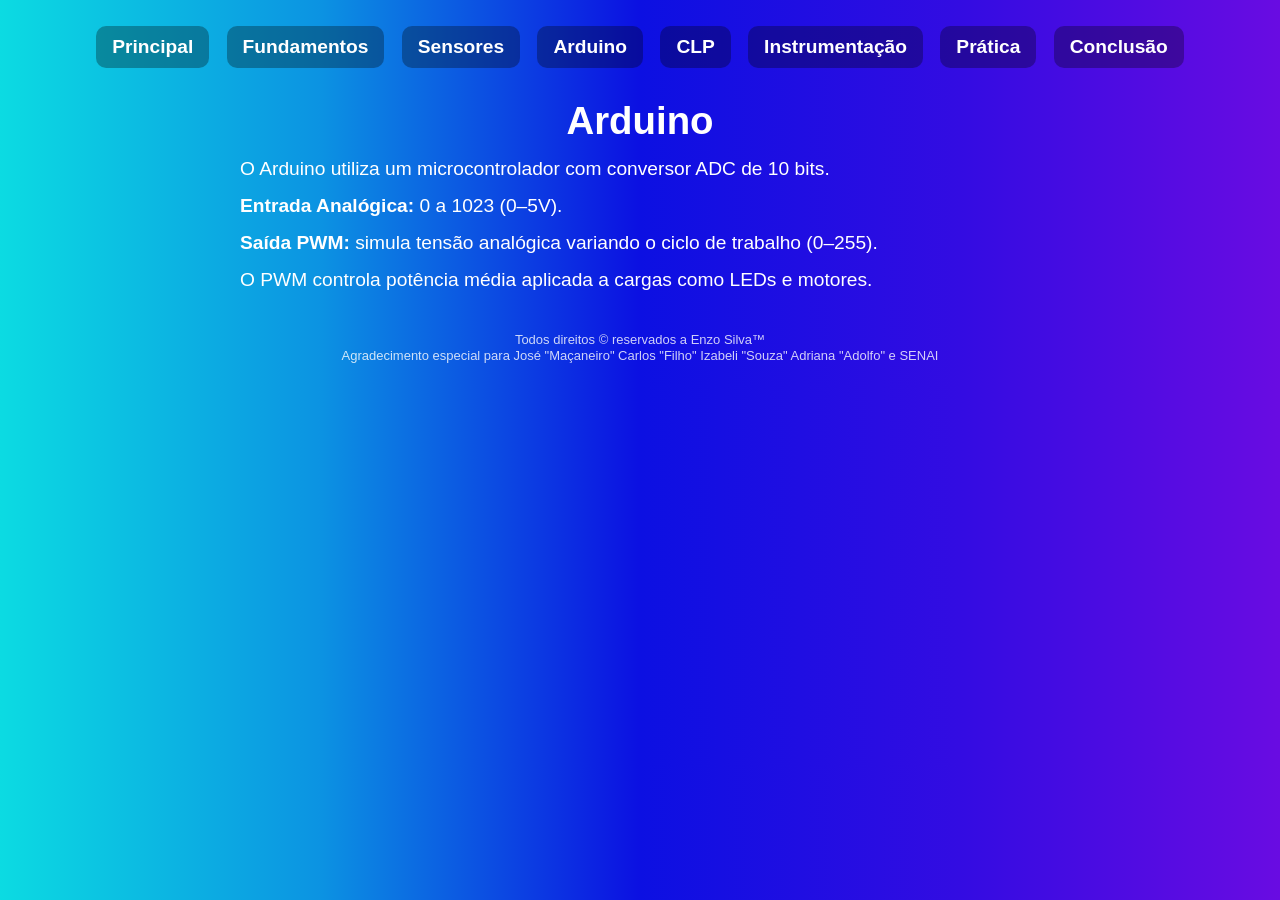
==== html/arduino.html @ f9ceaac1 "versão um" ====
<!DOCTYPE html>
<html lang="pt-BR">
<head>
<meta charset="UTF-8">
<meta name="viewport" content="width=device-width, initial-scale=1.0">
<link rel="stylesheet" href="../css/style.css">
<title>Arduino</title>
</head>
<body>

<header>
<nav>
<a href="../index.html">Principal</a>
<a href="./fundamentos.html">Fundamentos</a>
<a href="./sensores.html">Sensores</a>
<a href="./arduino.html">Arduino</a>
<a href="./clp.html">CLP</a>
<a href="./instrumentacao.html">Instrumentação</a>
<a href="./pratica.html">Prática</a>
<a href="./conclusao.html">Conclusão</a>
</nav>
</header>

<main>
<h1>Arduino</h1>

<p>O Arduino utiliza um microcontrolador com conversor ADC de 10 bits.</p>

<p><b>Entrada Analógica:</b> 0 a 1023 (0–5V).</p>

<p><b>Saída PWM:</b> simula tensão analógica variando o ciclo de trabalho (0–255).</p>

<p>O PWM controla potência média aplicada a cargas como LEDs e motores.</p>

</main>

<footer>
<small>
Todos direitos &copy; reservados a Enzo Silva&trade;<br>
Agradecimento especial para José "Maçaneiro" Carlos "Filho" Izabeli "Souza" Adriana "Adolfo" e SENAI
</small>
</footer>

</body>
</html>
---- css/style.css ----
/* RESET */
* {
    margin: 0;
    padding: 0;
    box-sizing: border-box;
}

/* CORPO */
body {
    background: linear-gradient(to right, rgb(12, 219, 226), rgb(12, 147, 226), rgb(12, 16, 226), rgb(51, 12, 226), rgb(105, 12, 226));
    color: white;
    font-family: Arial, Helvetica, sans-serif;
    font-size: 1.2rem;
    text-align: center;
    padding: 20px;
}

/* HEADER */
header {
    margin-bottom: 20px;
}

/* MENU */
nav {
    margin-bottom: 25px;
}

/* LINKS GERAIS */
a {
    text-decoration: none;
    color: white;
}

/* LINKS DO MENU (DESTACADOS) */
nav a {
    display: inline-block;
    margin: 6px;
    padding: 10px 16px;
    border-radius: 10px;
    background-color: rgba(0, 0, 0, 0.3);
    font-weight: bold;
    transition: 0.3s;
}

/* HOVER */
nav a:hover {
    background-color: rgb(0, 0, 0);
    transform: scale(1.08);
}

/* CLIQUE */
nav a:active {
    transform: scale(0.95);
}

/* LINK ATIVO (opcional) */
nav a.ativo {
    background-color: rgb(0, 0, 0);
}

/* CONTEÚDO */
main {
    max-width: 800px;
    margin: auto;
}

h1, h2 {
    margin-bottom: 15px;
}

p {
    text-align: justify;
    margin-bottom: 15px;
}

/* IMAGENS */
.imgUm img,
.imgDois img,
.imgTres img {
    width: 360px;
    height: 210px;
    border-radius: 16px;
    margin-top: 10px;
}

.imgsArd img {
    border-radius: 16px;
}

/* VÍDEOS */
.video-inicial iframe,
.video-placa iframe,
.video-ard iframe {
    width: 340px;
    height: 340px;
    border-radius: 16px;
    margin-top: 10px;
}

/* MAPA */
.endereco iframe {
    width: 340px;
    height: 340px;
    border-radius: 16px;
    margin-top: 10px;
}

/* RODAPÉ */
footer {
    margin-top: 40px;
    font-size: 0.9rem;
    opacity: 0.8;
}

/* Small */
small {
    font-size: small;
}
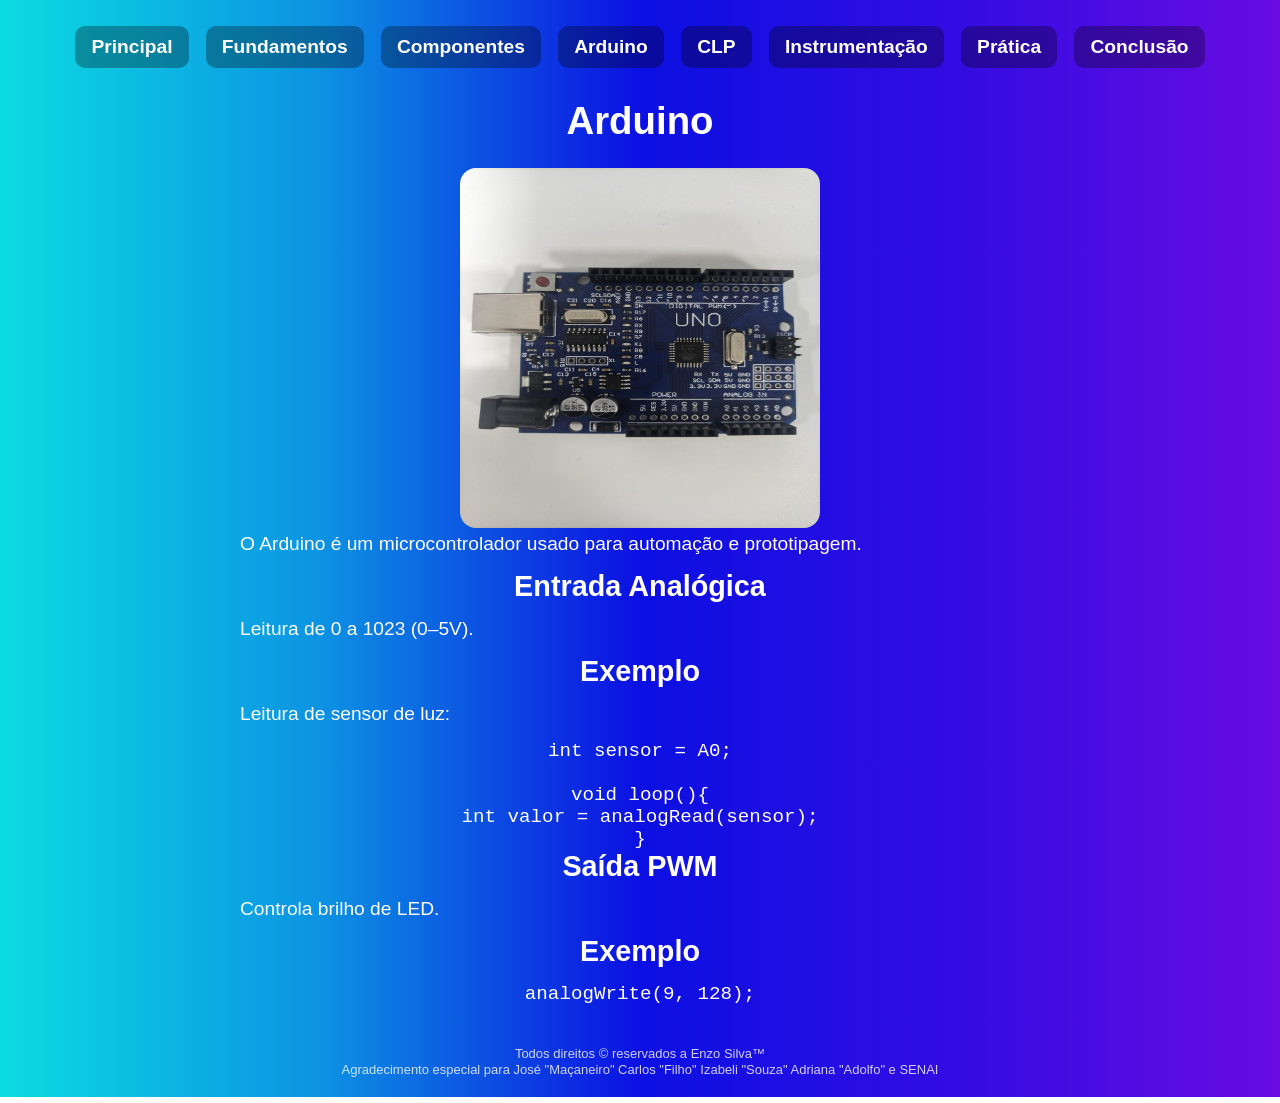
==== commit 9ddfab57: "versão três" ====
--- a/html/arduino.html
+++ b/html/arduino.html
@@ -12,7 +12,7 @@
 <nav>
 <a href="../index.html">Principal</a>
 <a href="./fundamentos.html">Fundamentos</a>
-<a href="./sensores.html">Sensores</a>
+<a href="./componentes.html">Componentes</a>
 <a href="./arduino.html">Arduino</a>
 <a href="./clp.html">CLP</a>
 <a href="./instrumentacao.html">Instrumentação</a>
@@ -24,15 +24,31 @@
 <main>
 <h1>Arduino</h1>
 
-<p>O Arduino utiliza um microcontrolador com conversor ADC de 10 bits.</p>
+<img src="../img/arduíno.jpg" alt="Arduíno" width="360" height="360"><br>
 
-<p><b>Entrada Analógica:</b> 0 a 1023 (0–5V).</p>
+<p>O Arduino é um microcontrolador usado para automação e prototipagem.</p>
 
-<p><b>Saída PWM:</b> simula tensão analógica variando o ciclo de trabalho (0–255).</p>
+<h2>Entrada Analógica</h2>
+<p>Leitura de 0 a 1023 (0–5V).</p>
 
-<p>O PWM controla potência média aplicada a cargas como LEDs e motores.</p>
+<h2>Exemplo</h2>
+<p>Leitura de sensor de luz:</p>
 
-</main>
+<pre>
+int sensor = A0;
+
+void loop(){
+int valor = analogRead(sensor);
+}
+</pre>
+
+<h2>Saída PWM</h2>
+<p>Controla brilho de LED.</p>
+
+<h2>Exemplo</h2>
+<pre>
+analogWrite(9, 128);
+</pre>
 
 <footer>
 <small>
--- a/css/style.css
+++ b/css/style.css
@@ -74,28 +74,15 @@
 }
 
 /* IMAGENS */
-.imgUm img,
-.imgDois img,
-.imgTres img {
-    width: 360px;
-    height: 210px;
+img {
     border-radius: 16px;
     margin-top: 10px;
+    width: 100%;
+    max-width: 360px;
+    height: 100%;
+    max-height: 360px;
 }
 
-.imgsArd img {
-    border-radius: 16px;
-}
-
-/* VÍDEOS */
-.video-inicial iframe,
-.video-placa iframe,
-.video-ard iframe {
-    width: 340px;
-    height: 340px;
-    border-radius: 16px;
-    margin-top: 10px;
-}
 
 /* MAPA */
 .endereco iframe {
@@ -115,4 +102,8 @@
 /* Small */
 small {
     font-size: small;
+}
+
+a:hover{
+    text-decoration: underline;
 }
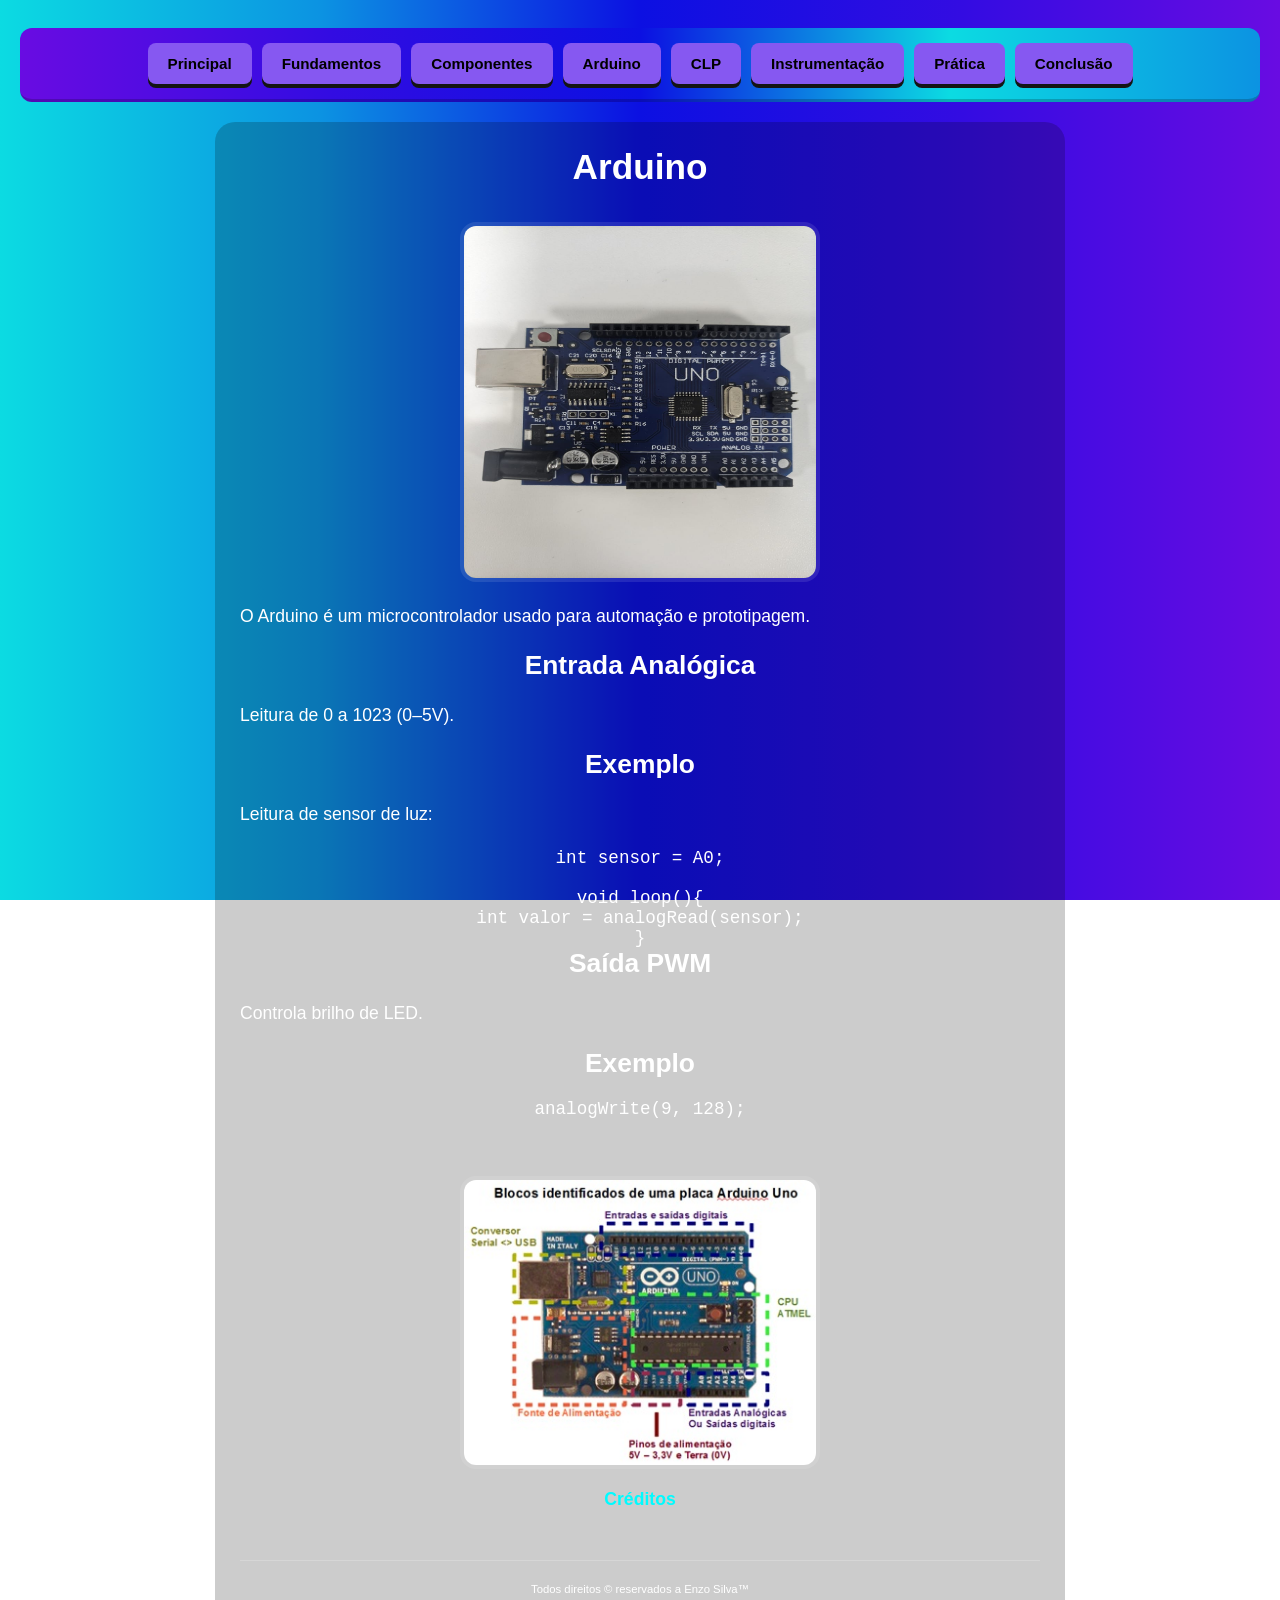
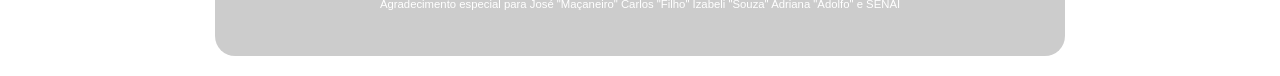
==== commit e157655a: "versão quatro" ====
--- a/html/arduino.html
+++ b/html/arduino.html
@@ -48,7 +48,10 @@
 <h2>Exemplo</h2>
 <pre>
 analogWrite(9, 128);
-</pre>
+</pre><br><br>
+
+<img src="../img/ard_ent_saidas.jpg" alt="Saídas e entradas do arduíno" width="360" height="360">
+<a href="https://arduinopilab.wordpress.com/2017/03/28/arduino-primeiros-passos/"><br>Créditos</a>
 
 <footer>
 <small>
--- a/css/style.css
+++ b/css/style.css
@@ -8,102 +8,114 @@
 /* CORPO */
 body {
     background: linear-gradient(to right, rgb(12, 219, 226), rgb(12, 147, 226), rgb(12, 16, 226), rgb(51, 12, 226), rgb(105, 12, 226));
+    background-attachment: fixed; /* O gradiente não "quebra" ao rolar a página */
     color: white;
-    font-family: Arial, Helvetica, sans-serif;
-    font-size: 1.2rem;
+    font-family: 'Segoe UI', Arial, sans-serif; /* Fonte mais moderna */
+    font-size: 1.1rem;
     text-align: center;
     padding: 20px;
 }
 
-/* HEADER */
+/* HEADER & MENU */
 header {
-    margin-bottom: 20px;
+    margin: 8px 0 20px 0;
+    background: linear-gradient(to right, rgb(105, 12, 226),rgb(51, 12, 226),rgb(12, 16, 226), rgb(12, 219, 226),rgb(12, 147, 226));
+    padding: 15px 0;
+    border-radius: 12px; /* Arredondado para combinar com os botões */
+    border-bottom: 3px solid rgba(0, 0, 0, 0.2);
 }
 
-/* MENU */
 nav {
-    margin-bottom: 25px;
+    display: flex;
+    justify-content: center;
+    flex-wrap: wrap; /* Garante que os botões quebrem linha em telas pequenas (celular) */
+    gap: 10px; /* Espaçamento uniforme entre os botões */
 }
 
-/* LINKS GERAIS */
-a {
+/* LINKS DO MENU */
+nav a {
     text-decoration: none;
-    color: white;
+    color: black;
+    display: inline-block;
+    padding: 12px 20px;
+    border-radius: 8px;
+    background-color: #8658f1; /* Cor sólida para melhor contraste */
+    font-weight: bold;
+    font-size: 0.95rem;
+    transition: all 0.3s ease;
+    box-shadow: 0 4px 0px rgb(20, 20, 20); /* Efeito 3D sutil na base do botão */
 }
 
-/* LINKS DO MENU (DESTACADOS) */
-nav a {
-    display: inline-block;
-    margin: 6px;
-    padding: 10px 16px;
-    border-radius: 10px;
-    background-color: rgba(0, 0, 0, 0.3);
-    font-weight: bold;
-    transition: 0.3s;
+/* HOVER (Passar o Mouse) */
+nav a:hover {
+    background-color: #8658f1; 
+    color: #ffffff; 
+    transform: translateY(-3px); /* Eleva o botão */
+    box-shadow: 0 6px 0px rgb(10, 10, 10); /* Aumenta a sombra no hover */
+    text-decoration: none; /* Remove o underline apenas no menu */
 }
 
-/* HOVER */
-nav a:hover {
-    background-color: rgb(0, 0, 0);
-    transform: scale(1.08);
-}
-
-/* CLIQUE */
+/* CLIQUE (Active) */
 nav a:active {
-    transform: scale(0.95);
-}
-
-/* LINK ATIVO (opcional) */
-nav a.ativo {
-    background-color: rgb(0, 0, 0);
+    transform: translateY(2px); /* Botão "afunda" ao clicar */
+    box-shadow: 0 1px 0px rgb(0, 0, 0);
 }
 
 /* CONTEÚDO */
 main {
-    max-width: 800px;
+    max-width: 850px;
     margin: auto;
+    background-color: rgba(0, 0, 0, 0.2); 
+    padding: 25px;
+    border-radius: 20px;
 }
 
-h1, h2 {
-    margin-bottom: 15px;
-}
+h1, h2 { margin-bottom: 20px; }
 
 p {
     text-align: justify;
-    margin-bottom: 15px;
+    line-height: 1.6; /* Melhora a leitura de blocos de texto */
+    margin-bottom: 20px;
 }
 
 /* IMAGENS */
 img {
+    border: 4px solid rgba(255, 255, 255, 0.1);
     border-radius: 16px;
-    margin-top: 10px;
+    margin: 15px 0;
     width: 100%;
+    height: 100%;
     max-width: 360px;
-    height: 100%;
     max-height: 360px;
+    transition: transform 0.3s;
 }
 
+img:hover {
+    transform: scale(1.02); /* Leve zoom ao passar o mouse na imagem */
+}
 
-/* MAPA */
-.endereco iframe {
-    width: 340px;
+.endereco iframe{
+    width: 340;
     height: 340px;
     border-radius: 16px;
-    margin-top: 10px;
 }
 
 /* RODAPÉ */
 footer {
-    margin-top: 40px;
-    font-size: 0.9rem;
-    opacity: 0.8;
+    margin-top: 50px;
+    padding: 20px;
+    font-size: 0.85rem;
+    border-top: 1px solid rgba(255, 255, 255, 0.2);
 }
 
-/* Small */
-small {
-    font-size: small;
+a {
+    color: #00FBFF; 
+    text-decoration: none;
+    font-weight: bold; 
+    transition: 0.3s;
 }
 
-a:hover{
+a:hover {
+    color: #FFFFFF; /* Muda para branco quando passa o mouse */
     text-decoration: underline;
 }
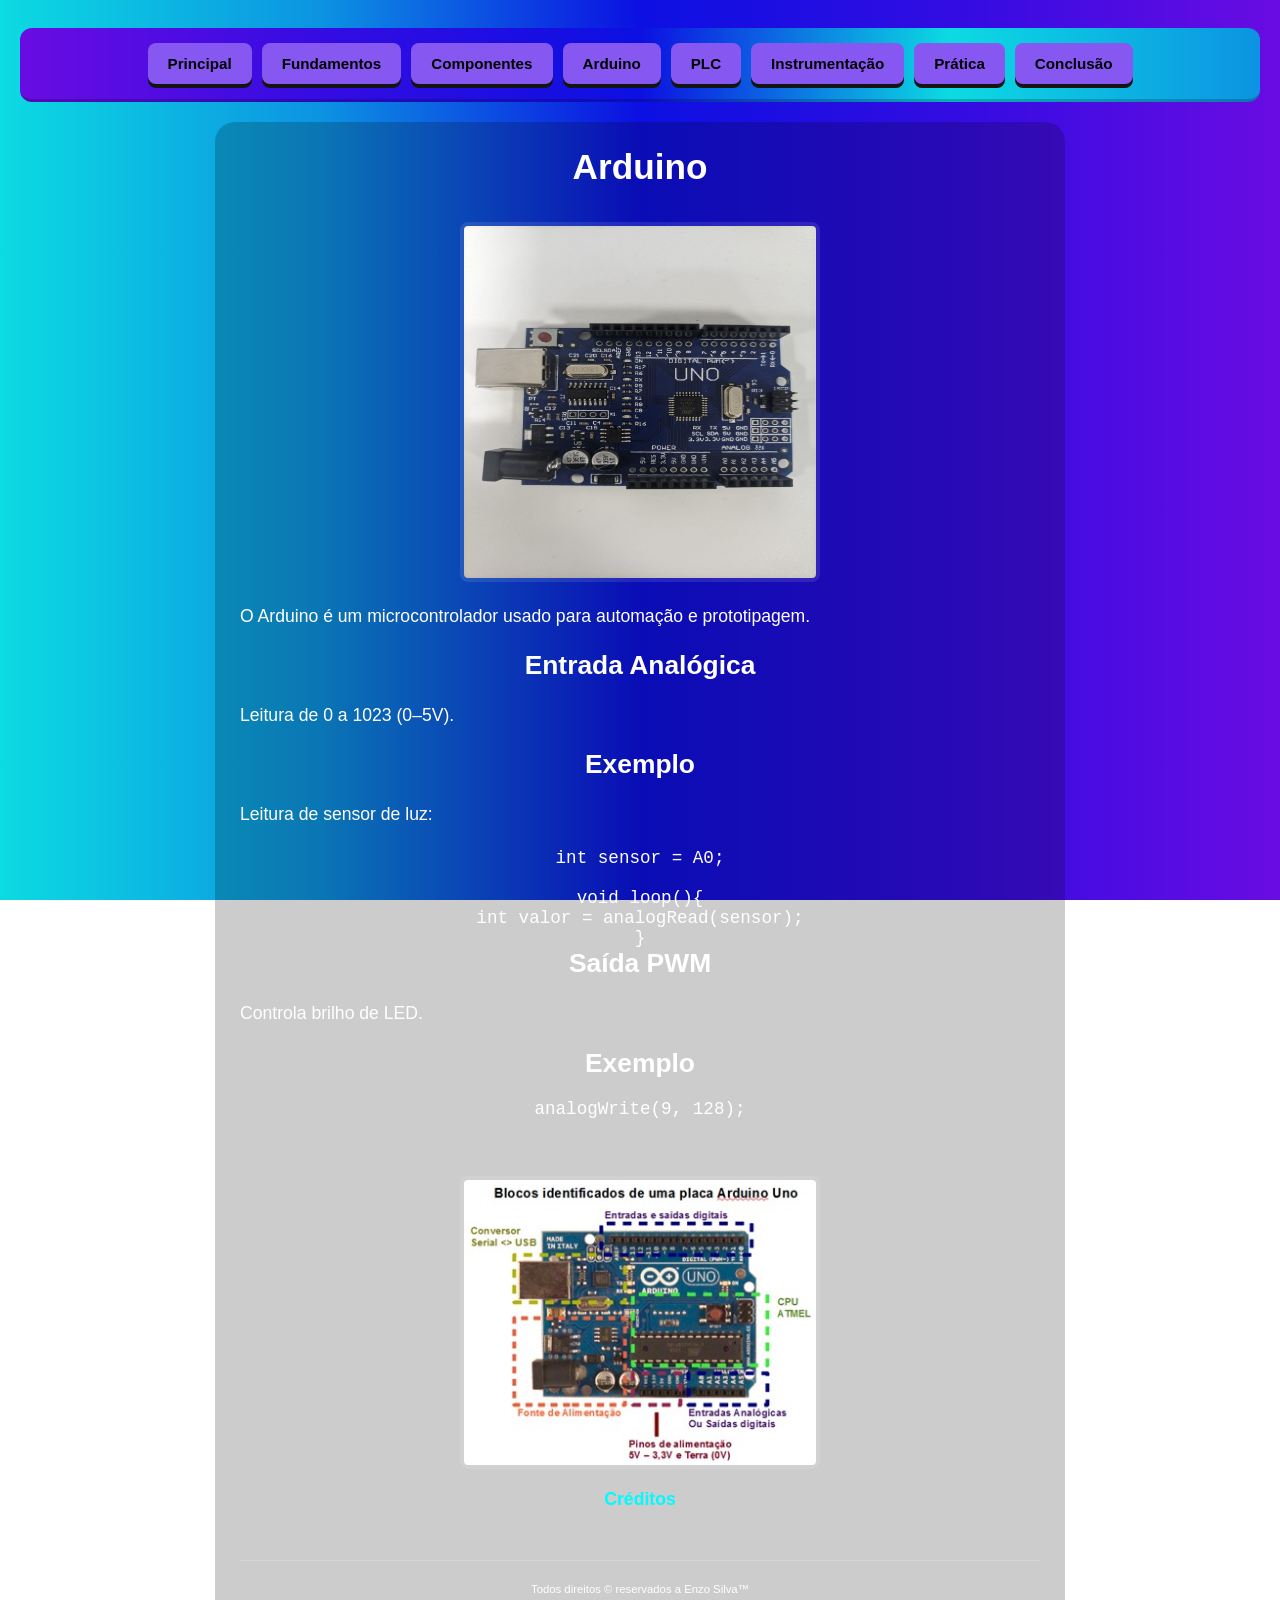
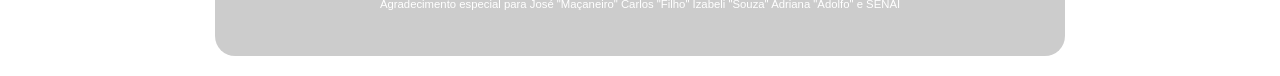
==== commit 3ebe6e8a: "versão oito" ====
--- a/html/arduino.html
+++ b/html/arduino.html
@@ -14,7 +14,7 @@
 <a href="./fundamentos.html">Fundamentos</a>
 <a href="./componentes.html">Componentes</a>
 <a href="./arduino.html">Arduino</a>
-<a href="./clp.html">CLP</a>
+<a href="./plc.html">PLC</a>
 <a href="./instrumentacao.html">Instrumentação</a>
 <a href="./pratica.html">Prática</a>
 <a href="./conclusao.html">Conclusão</a>
--- a/css/style.css
+++ b/css/style.css
@@ -81,17 +81,26 @@
 /* IMAGENS */
 img {
     border: 4px solid rgba(255, 255, 255, 0.1);
-    border-radius: 16px;
+    border-radius: 8px;
     margin: 15px 0;
     width: 100%;
     height: 100%;
     max-width: 360px;
     max-height: 360px;
-    transition: transform 0.3s;
 }
 
 img:hover {
     transform: scale(1.02); /* Leve zoom ao passar o mouse na imagem */
+}
+
+video{
+    border: 4px solid rgba(255, 255, 255, 0.1);
+    border-radius: 8px;
+    margin: 15px 0;
+    width: 100%;
+    height: 100%;
+    max-width: 360px;
+    max-height: 360px;
 }
 
 .endereco iframe{
